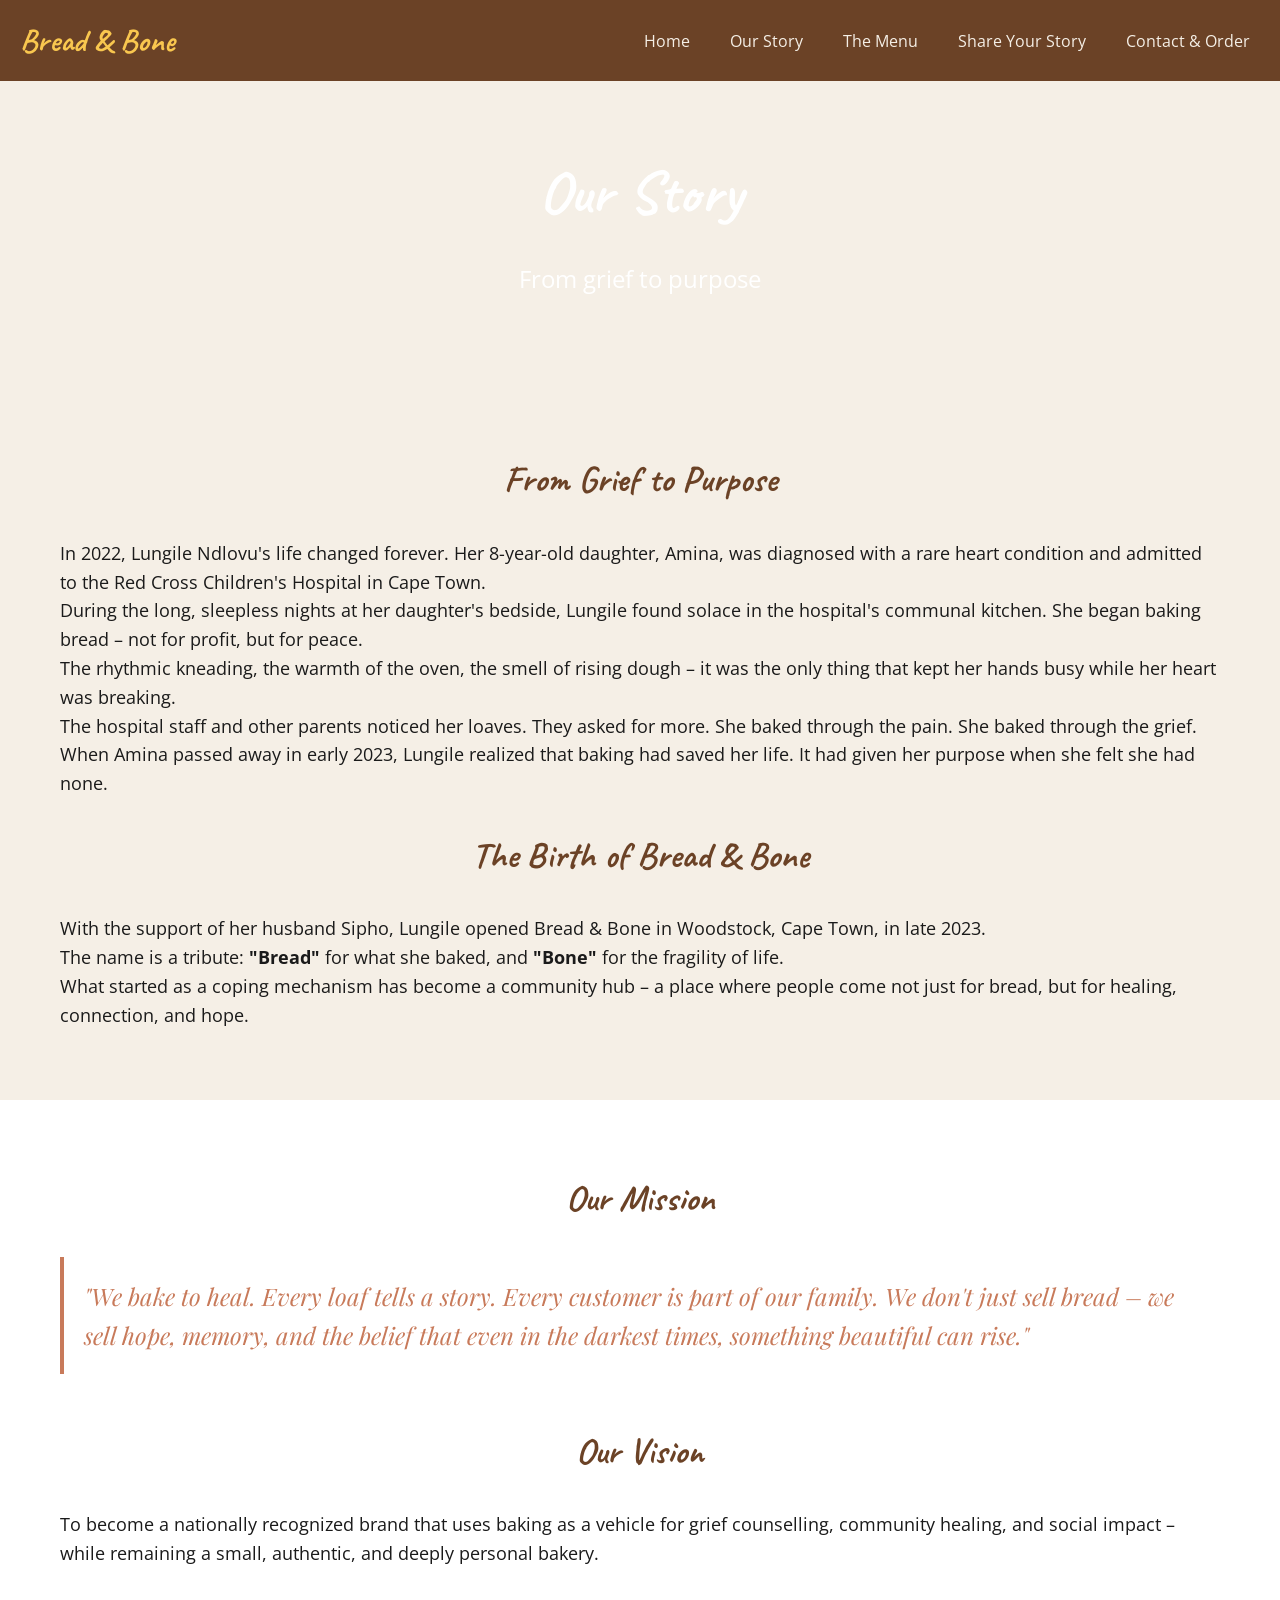
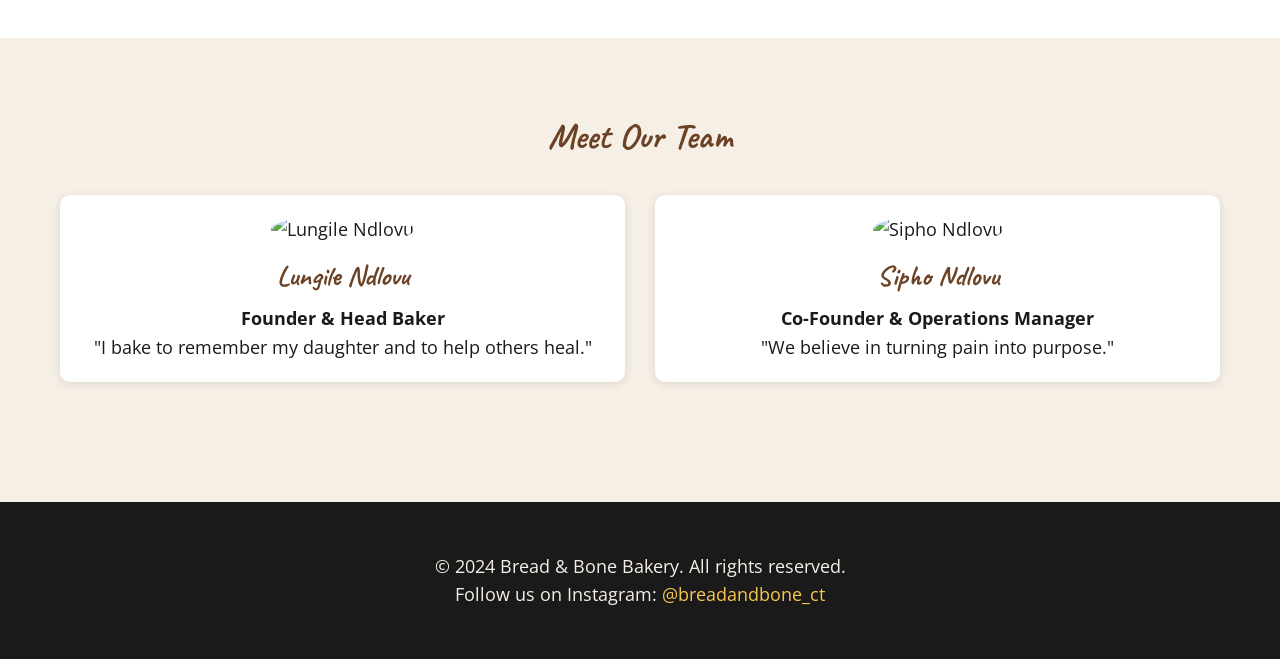
==== about.html @ 4ab81f56 "Move HTML pages to project root" ====
<!DOCTYPE html>
<html lang="en">
<head>
    <meta charset="UTF-8">
    <meta name="viewport" content="width=device-width, initial-scale=1.0">
    <title>Bread & Bone Bakery - Our Story</title>
    
    <!-- ===== GOOGLE FONTS ===== -->
    <link href="https://fonts.googleapis.com/css2?family=Caveat:wght@400;700&family=Open+Sans:wght@400;600&family=Playfair+Display:ital@0;1&display=swap" rel="stylesheet">
    
    <!-- ===== CSS ===== -->
    <link rel="stylesheet" href="css/style.css">
</head>
<body>

    <!-- ================================ -->
    <!-- HEADER & NAVIGATION             -->
    <!-- ================================ -->
    <header>
        <div class="logo">
            <a href="index.html">Bread & Bone</a>
        </div>
        <nav>
            <ul>
                <li><a href="index.html">Home</a></li>
                <li><a href="about.html">Our Story</a></li>
                <li><a href="services.html">The Menu</a></li>
                <li><a href="enquiry.html">Share Your Story</a></li>
                <li><a href="contact.html">Contact & Order</a></li>
            </ul>
        </nav>
    </header>

    <!-- ================================ -->
    <!-- HERO SECTION                    -->
    <!-- ================================ -->
    <section class="hero" style="height: 300px;">
        <h1>Our Story</h1>
        <p>From grief to purpose</p>
    </section>

    <!-- ================================ -->
    <!-- HISTORY SECTION                 -->
    <!-- ================================ -->
    <section class="section">
        <div class="container">
            <h2>From Grief to Purpose</h2>
            
            <p>In 2022, Lungile Ndlovu's life changed forever. Her 8-year-old daughter, Amina, was diagnosed with a rare heart condition and admitted to the Red Cross Children's Hospital in Cape Town.</p>
            
            <p>During the long, sleepless nights at her daughter's bedside, Lungile found solace in the hospital's communal kitchen. She began baking bread – not for profit, but for peace.</p>
            
            <p>The rhythmic kneading, the warmth of the oven, the smell of rising dough – it was the only thing that kept her hands busy while her heart was breaking.</p>
            
            <p>The hospital staff and other parents noticed her loaves. They asked for more. She baked through the pain. She baked through the grief.</p>
            
            <p>When Amina passed away in early 2023, Lungile realized that baking had saved her life. It had given her purpose when she felt she had none.</p>
            
            <br>

            <h2>The Birth of Bread & Bone</h2>
            
            <p>With the support of her husband Sipho, Lungile opened Bread & Bone in Woodstock, Cape Town, in late 2023.</p>
            
            <p>The name is a tribute: <strong>"Bread"</strong> for what she baked, and <strong>"Bone"</strong> for the fragility of life.</p>
            
            <p>What started as a coping mechanism has become a community hub – a place where people come not just for bread, but for healing, connection, and hope.</p>
        </div>
    </section>

    <!-- ================================ -->
    <!-- MISSION & VISION SECTION        -->
    <!-- ================================ -->
    <section class="section" style="background-color: #fff;">
        <div class="container">
            <h2>Our Mission</h2>
            <blockquote>
                "We bake to heal. Every loaf tells a story. Every customer is part of our family. We don't just sell bread – we sell hope, memory, and the belief that even in the darkest times, something beautiful can rise."
            </blockquote>
            
            <br>
            
            <h2>Our Vision</h2>
            <p>To become a nationally recognized brand that uses baking as a vehicle for grief counselling, community healing, and social impact – while remaining a small, authentic, and deeply personal bakery.</p>
        </div>
    </section>

    <!-- ================================ -->
    <!-- TEAM SECTION                    -->
    <!-- ================================ -->
    <section class="section">
        <div class="container">
            <h2>Meet Our Team</h2>
            <div class="team-grid">

                <div class="team-member">
                    <img src="images/lungile-portrait.jpg" alt="Lungile Ndlovu">
                    <h3>Lungile Ndlovu</h3>
                    <p><strong>Founder &amp; Head Baker</strong></p>
                    <p>"I bake to remember my daughter and to help others heal."</p>
                </div>

                <div class="team-member">
                    <img src="images/sipho-portrait.jpg" alt="Sipho Ndlovu">
                    <h3>Sipho Ndlovu</h3>
                    <p><strong>Co-Founder &amp; Operations Manager</strong></p>
                    <p>"We believe in turning pain into purpose."</p>
                </div>

            </div>
        </div>
    </section>

    <!-- ================================ -->
    <!-- FOOTER                           -->
    <!-- ================================ -->
    <footer>
        <div class="container">
            <p>&copy; 2024 Bread & Bone Bakery. All rights reserved.</p>
            <p>Follow us on Instagram: <a href="https://www.instagram.com/breadandbone_ct" target="_blank">@breadandbone_ct</a></p>
        </div>
    </footer>

</body>
</html>
---- css/style.css ----
/* ============================
   BREAD & BONE BAKERY - STYLE
   ============================ */

/* -------- RESET & BASE -------- */
* {
    margin: 0;
    padding: 0;
    box-sizing: border-box;
}

body {
    font-family: 'Open Sans', sans-serif;
    font-size: 18px;
    line-height: 1.6;
    color: #1A1A1A;
    background-color: #F5EFE6;
}

a {
    color: #6B4226;
    text-decoration: none;
}

a:hover {
    color: #C87A5A;
}

/* -------- HEADINGS -------- */
h1, h2, h3 {
    font-family: 'Caveat', cursive;
    color: #6B4226;
}

h1 {
    font-size: 48px;
}

h2 {
    font-size: 36px;
}

h3 {
    font-size: 28px;
}

/* -------- QUOTATIONS -------- */
blockquote {
    font-family: 'Playfair Display', serif;
    font-size: 24px;
    color: #C87A5A;
    font-style: italic;
    padding: 20px;
    border-left: 4px solid #C87A5A;
    margin: 20px 0;
}

/* -------- CONTAINER -------- */
.container {
    max-width: 1200px;
    margin: 0 auto;
    padding: 20px;
}

/* -------- HEADER / NAVIGATION -------- */
header {
    background-color: #6B4226;
    padding: 15px 20px;
    display: flex;
    justify-content: space-between;
    align-items: center;
    flex-wrap: wrap;
}

header .logo a {
    font-family: 'Caveat', cursive;
    font-size: 32px;
    color: #F9C74F;
    font-weight: bold;
}

nav ul {
    list-style: none;
    display: flex;
    gap: 20px;
    flex-wrap: wrap;
}

nav ul li a {
    color: #F5EFE6;
    font-size: 16px;
    padding: 5px 10px;
}

nav ul li a:hover {
    color: #F9C74F;
    text-decoration: underline;
}

/* -------- HERO SECTION -------- */
.hero {
    background: linear-gradient(rgba(0,0,0,0.5), rgba(0,0,0,0.5));
    background-image: url('../images/hero-bread.jpg');
    background-size: cover;
    background-position: center;
    height: 500px;
    display: flex;
    flex-direction: column;
    justify-content: center;
    align-items: center;
    text-align: center;
    color: white;
    padding: 20px;
}

.hero h1 {
    color: white;
    font-size: 60px;
}

.hero p {
    font-size: 24px;
    margin: 20px 0;
}

.hero .btn {
    background-color: #C87A5A;
    color: white;
    padding: 15px 40px;
    border-radius: 8px;
    font-size: 18px;
    font-weight: bold;
}

.hero .btn:hover {
    background-color: #6B4226;
}

/* -------- BUTTONS -------- */
.btn {
    display: inline-block;
    background-color: #C87A5A;
    color: white;
    padding: 12px 30px;
    border-radius: 8px;
    font-weight: bold;
    border: none;
    cursor: pointer;
}

.btn:hover {
    background-color: #6B4226;
    color: white;
}

/* -------- SECTION -------- */
.section {
    padding: 50px 20px;
}

.section h2 {
    text-align: center;
    margin-bottom: 30px;
}

/* -------- PRODUCT GRID -------- */
.product-grid {
    display: grid;
    grid-template-columns: repeat(auto-fit, minmax(250px, 1fr));
    gap: 30px;
}

.product-card {
    background: white;
    border-radius: 10px;
    padding: 20px;
    text-align: center;
    box-shadow: 0 2px 10px rgba(0,0,0,0.1);
}

.product-card img {
    width: 100%;
    height: 200px;
    object-fit: cover;
    border-radius: 8px;
}

.product-card h3 {
    margin: 15px 0 10px;
}

.product-card .price {
    font-weight: bold;
    color: #C87A5A;
    font-size: 20px;
}

/* -------- FORMS -------- */
form {
    background: white;
    padding: 30px;
    border-radius: 10px;
    max-width: 600px;
    margin: 20px auto;
    box-shadow: 0 2px 10px rgba(0,0,0,0.1);
}

form label {
    display: block;
    font-weight: bold;
    margin-top: 15px;
}

form input, form textarea, form select {
    width: 100%;
    padding: 10px;
    border: 1px solid #ddd;
    border-radius: 5px;
    font-size: 16px;
    margin-top: 5px;
}

form button {
    margin-top: 20px;
    width: 100%;
}

/* -------- TEAM SECTION -------- */
.team-grid {
    display: grid;
    grid-template-columns: repeat(auto-fit, minmax(200px, 1fr));
    gap: 30px;
}

.team-member {
    text-align: center;
    background: white;
    padding: 20px;
    border-radius: 10px;
    box-shadow: 0 2px 10px rgba(0,0,0,0.1);
}

.team-member img {
    width: 150px;
    height: 150px;
    border-radius: 50%;
    object-fit: cover;
}

.team-member h3 {
    margin: 10px 0 5px;
}

/* -------- FOOTER -------- */
footer {
    background-color: #1A1A1A;
    color: #F5EFE6;
    text-align: center;
    padding: 30px 20px;
    margin-top: 50px;
}

footer a {
    color: #F9C74F;
}

footer a:hover {
    color: #C87A5A;
}

/* -------- RESPONSIVE -------- */
@media (max-width: 768px) {
    header {
        flex-direction: column;
        text-align: center;
    }
    
    nav ul {
        justify-content: center;
        margin-top: 10px;
    }
    
    .hero h1 {
        font-size: 36px;
    }
    
    .hero p {
        font-size: 18px;
    }
    
    .product-grid {
        grid-template-columns: 1fr;
    }
    
    .team-grid {
        grid-template-columns: 1fr;
    }
}

/* -------- CONTACT PAGE GRID -------- */
.contact-grid {
    display: grid;
    grid-template-columns: 1fr 1fr;
    gap: 50px;
}

@media (max-width: 768px) {
    .contact-grid {
        grid-template-columns: 1fr;
        gap: 30px;
    }
}
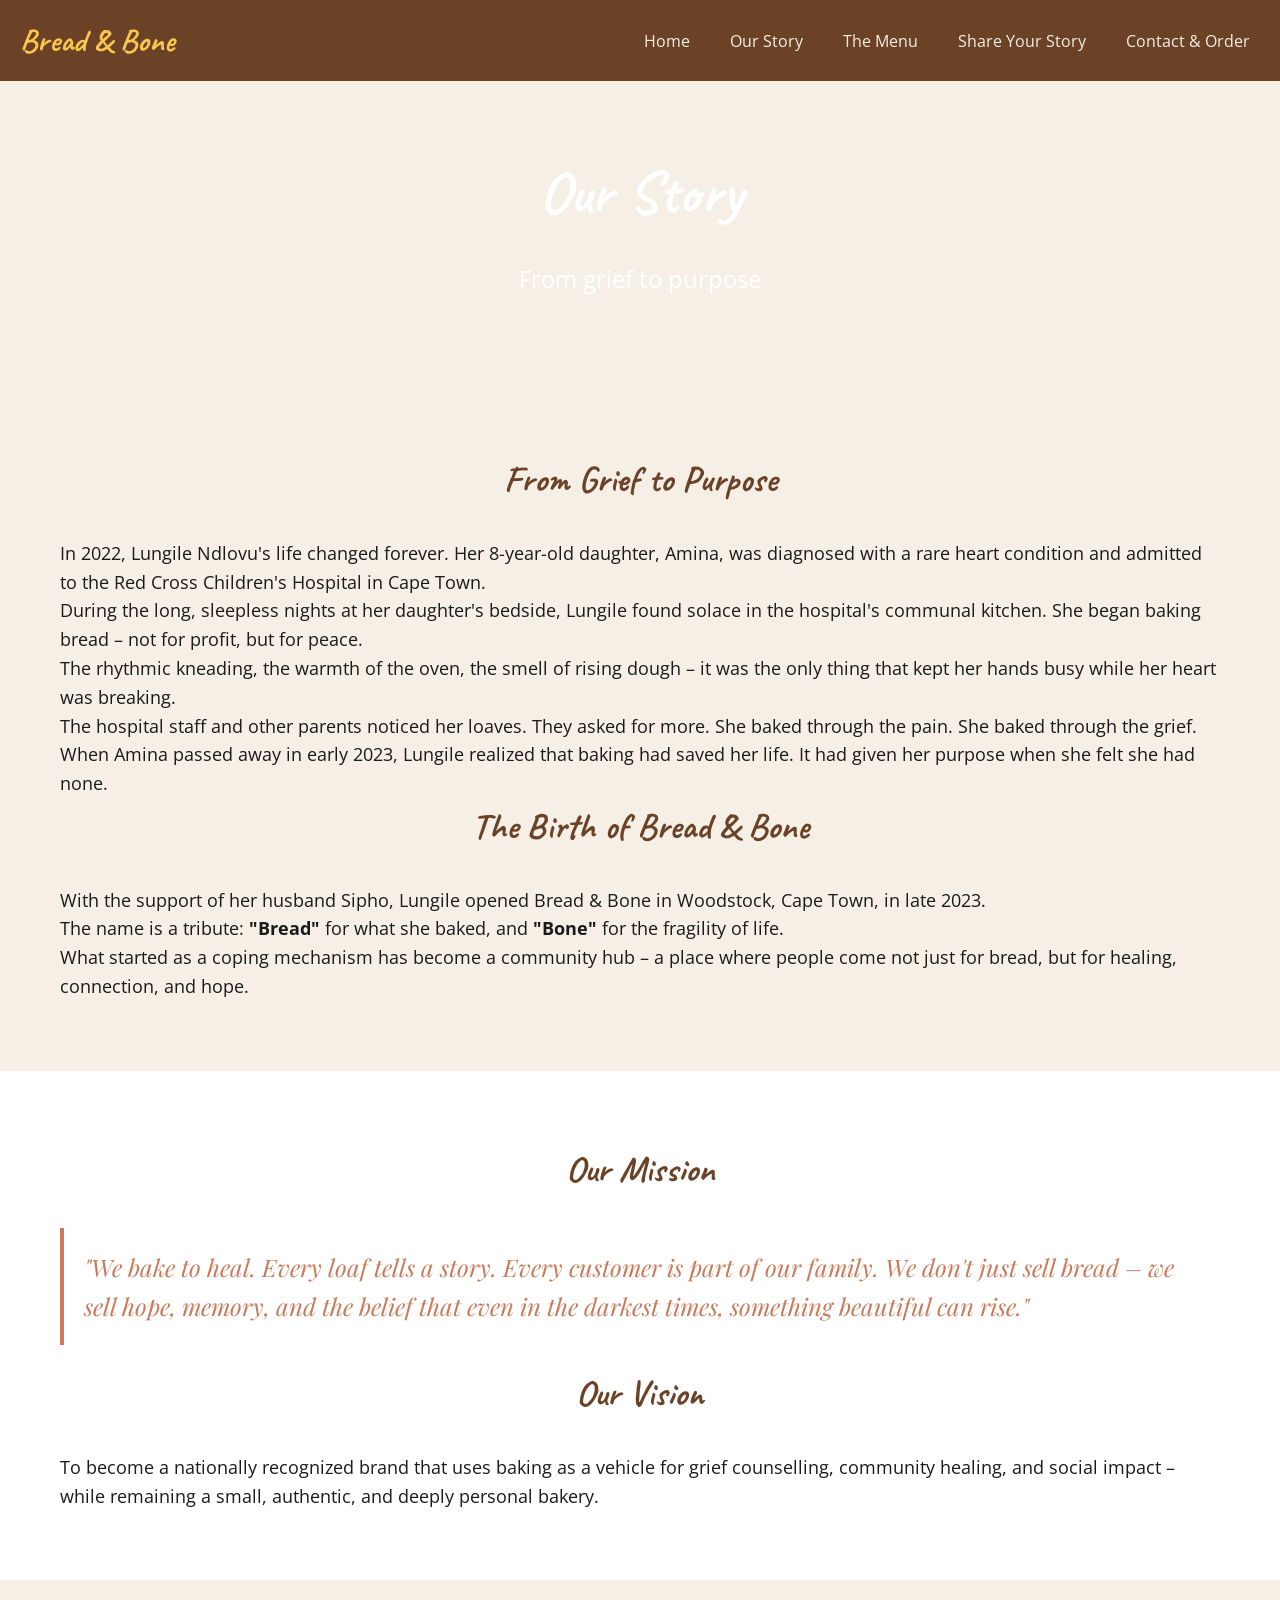
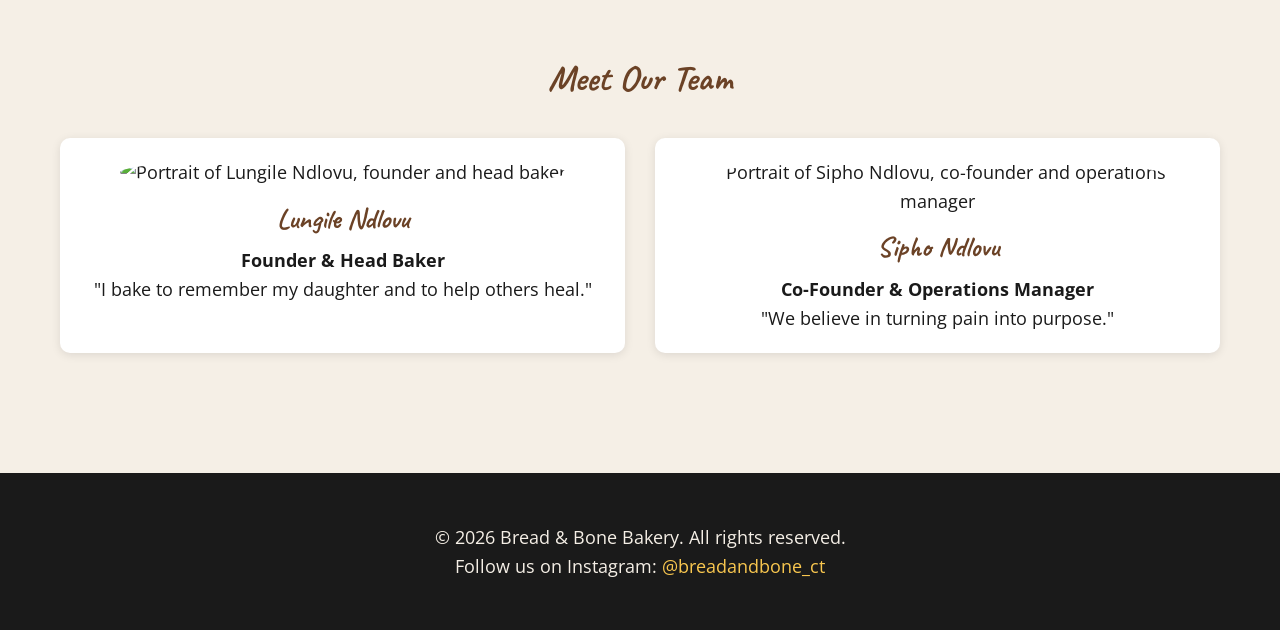
==== commit 62179f8f: "Improve About page structure and SEO metadata" ====
--- a/about.html
+++ b/about.html
@@ -1,26 +1,36 @@
+
 <!DOCTYPE html>
 <html lang="en">
 <head>
     <meta charset="UTF-8">
     <meta name="viewport" content="width=device-width, initial-scale=1.0">
-    <title>Bread & Bone Bakery - Our Story</title>
-    
-    <!-- ===== GOOGLE FONTS ===== -->
+
+    <!-- SEO Metadata -->
+    <title>Our Story | Bread & Bone Bakery</title>
+    <meta name="description" content="Discover the story behind Bread & Bone Bakery, a fictional family-run bakery in Woodstock, Cape Town, built around baking, community and hope.">
+    <meta name="keywords" content="Bread and Bone Bakery, bakery story, Woodstock bakery, Cape Town bakery, artisan bread, bakery community">
+    <meta name="author" content="Bread & Bone Bakery">
+
+    <!-- Open Graph Metadata -->
+    <meta property="og:title" content="Our Story | Bread & Bone Bakery">
+    <meta property="og:description" content="Discover the story, people and purpose behind Bread & Bone Bakery in Woodstock, Cape Town.">
+    <meta property="og:type" content="website">
+
+    <!-- Google Fonts -->
     <link href="https://fonts.googleapis.com/css2?family=Caveat:wght@400;700&family=Open+Sans:wght@400;600&family=Playfair+Display:ital@0;1&display=swap" rel="stylesheet">
-    
-    <!-- ===== CSS ===== -->
+
+    <!-- CSS -->
     <link rel="stylesheet" href="css/style.css">
 </head>
 <body>
 
-    <!-- ================================ -->
-    <!-- HEADER & NAVIGATION             -->
-    <!-- ================================ -->
+    <!-- HEADER & NAVIGATION -->
     <header>
         <div class="logo">
             <a href="index.html">Bread & Bone</a>
         </div>
-        <nav>
+
+        <nav aria-label="Main navigation">
             <ul>
                 <li><a href="index.html">Home</a></li>
                 <li><a href="about.html">Our Story</a></li>
@@ -31,95 +41,92 @@
         </nav>
     </header>
 
-    <!-- ================================ -->
-    <!-- HERO SECTION                    -->
-    <!-- ================================ -->
-    <section class="hero" style="height: 300px;">
-        <h1>Our Story</h1>
-        <p>From grief to purpose</p>
-    </section>
+    <main>
 
-    <!-- ================================ -->
-    <!-- HISTORY SECTION                 -->
-    <!-- ================================ -->
-    <section class="section">
-        <div class="container">
-            <h2>From Grief to Purpose</h2>
-            
-            <p>In 2022, Lungile Ndlovu's life changed forever. Her 8-year-old daughter, Amina, was diagnosed with a rare heart condition and admitted to the Red Cross Children's Hospital in Cape Town.</p>
-            
-            <p>During the long, sleepless nights at her daughter's bedside, Lungile found solace in the hospital's communal kitchen. She began baking bread – not for profit, but for peace.</p>
-            
-            <p>The rhythmic kneading, the warmth of the oven, the smell of rising dough – it was the only thing that kept her hands busy while her heart was breaking.</p>
-            
-            <p>The hospital staff and other parents noticed her loaves. They asked for more. She baked through the pain. She baked through the grief.</p>
-            
-            <p>When Amina passed away in early 2023, Lungile realized that baking had saved her life. It had given her purpose when she felt she had none.</p>
-            
-            <br>
+        <!-- HERO SECTION -->
+        <section class="hero" style="height: 300px;">
+            <h1>Our Story</h1>
+            <p>From grief to purpose</p>
+        </section>
 
-            <h2>The Birth of Bread & Bone</h2>
-            
-            <p>With the support of her husband Sipho, Lungile opened Bread & Bone in Woodstock, Cape Town, in late 2023.</p>
-            
-            <p>The name is a tribute: <strong>"Bread"</strong> for what she baked, and <strong>"Bone"</strong> for the fragility of life.</p>
-            
-            <p>What started as a coping mechanism has become a community hub – a place where people come not just for bread, but for healing, connection, and hope.</p>
-        </div>
-    </section>
+        <!-- HISTORY SECTION -->
+        <section class="section">
+            <div class="container">
+                <h2>From Grief to Purpose</h2>
 
-    <!-- ================================ -->
-    <!-- MISSION & VISION SECTION        -->
-    <!-- ================================ -->
-    <section class="section" style="background-color: #fff;">
-        <div class="container">
-            <h2>Our Mission</h2>
-            <blockquote>
-                "We bake to heal. Every loaf tells a story. Every customer is part of our family. We don't just sell bread – we sell hope, memory, and the belief that even in the darkest times, something beautiful can rise."
-            </blockquote>
-            
-            <br>
-            
-            <h2>Our Vision</h2>
-            <p>To become a nationally recognized brand that uses baking as a vehicle for grief counselling, community healing, and social impact – while remaining a small, authentic, and deeply personal bakery.</p>
-        </div>
-    </section>
+                <p>In 2022, Lungile Ndlovu's life changed forever. Her 8-year-old daughter, Amina, was diagnosed with a rare heart condition and admitted to the Red Cross Children's Hospital in Cape Town.</p>
 
-    <!-- ================================ -->
-    <!-- TEAM SECTION                    -->
-    <!-- ================================ -->
-    <section class="section">
-        <div class="container">
-            <h2>Meet Our Team</h2>
-            <div class="team-grid">
+                <p>During the long, sleepless nights at her daughter's bedside, Lungile found solace in the hospital's communal kitchen. She began baking bread – not for profit, but for peace.</p>
 
-                <div class="team-member">
-                    <img src="images/lungile-portrait.jpg" alt="Lungile Ndlovu">
-                    <h3>Lungile Ndlovu</h3>
-                    <p><strong>Founder &amp; Head Baker</strong></p>
-                    <p>"I bake to remember my daughter and to help others heal."</p>
+                <p>The rhythmic kneading, the warmth of the oven, the smell of rising dough – it was the only thing that kept her hands busy while her heart was breaking.</p>
+
+                <p>The hospital staff and other parents noticed her loaves. They asked for more. She baked through the pain. She baked through the grief.</p>
+
+                <p>When Amina passed away in early 2023, Lungile realized that baking had saved her life. It had given her purpose when she felt she had none.</p>
+
+                <h2>The Birth of Bread & Bone</h2>
+
+                <p>With the support of her husband Sipho, Lungile opened Bread & Bone in Woodstock, Cape Town, in late 2023.</p>
+
+                <p>The name is a tribute: <strong>"Bread"</strong> for what she baked, and <strong>"Bone"</strong> for the fragility of life.</p>
+
+                <p>What started as a coping mechanism has become a community hub – a place where people come not just for bread, but for healing, connection, and hope.</p>
+            </div>
+        </section>
+
+        <!-- MISSION & VISION SECTION -->
+        <section class="section" style="background-color: #fff;">
+            <div class="container">
+                <h2>Our Mission</h2>
+
+                <blockquote>
+                    "We bake to heal. Every loaf tells a story. Every customer is part of our family. We don't just sell bread – we sell hope, memory, and the belief that even in the darkest times, something beautiful can rise."
+                </blockquote>
+
+                <h2>Our Vision</h2>
+
+                <p>To become a nationally recognized brand that uses baking as a vehicle for grief counselling, community healing, and social impact – while remaining a small, authentic, and deeply personal bakery.</p>
+            </div>
+        </section>
+
+        <!-- TEAM SECTION -->
+        <section class="section">
+            <div class="container">
+                <h2>Meet Our Team</h2>
+
+                <div class="team-grid">
+
+                    <div class="team-member">
+                        <img src="images/lungile-portrait.jpg" alt="Portrait of Lungile Ndlovu, founder and head baker">
+                        <h3>Lungile Ndlovu</h3>
+                        <p><strong>Founder &amp; Head Baker</strong></p>
+                        <p>"I bake to remember my daughter and to help others heal."</p>
+                    </div>
+
+                    <div class="team-member">
+                        <img src="images/sipho-portrait.jpg" alt="Portrait of Sipho Ndlovu, co-founder and operations manager">
+                        <h3>Sipho Ndlovu</h3>
+                        <p><strong>Co-Founder &amp; Operations Manager</strong></p>
+                        <p>"We believe in turning pain into purpose."</p>
+                    </div>
+
                 </div>
+            </div>
+        </section>
 
-                <div class="team-member">
-                    <img src="images/sipho-portrait.jpg" alt="Sipho Ndlovu">
-                    <h3>Sipho Ndlovu</h3>
-                    <p><strong>Co-Founder &amp; Operations Manager</strong></p>
-                    <p>"We believe in turning pain into purpose."</p>
-                </div>
+    </main>
 
-            </div>
-        </div>
-    </section>
-
-    <!-- ================================ -->
-    <!-- FOOTER                           -->
-    <!-- ================================ -->
+    <!-- FOOTER -->
     <footer>
         <div class="container">
-            <p>&copy; 2024 Bread & Bone Bakery. All rights reserved.</p>
-            <p>Follow us on Instagram: <a href="https://www.instagram.com/breadandbone_ct" target="_blank">@breadandbone_ct</a></p>
+            <p>&copy; 2026 Bread & Bone Bakery. All rights reserved.</p>
+            <p>Follow us on Instagram:
+                <a href="https://www.instagram.com/breadandbone_ct"
+                   target="_blank"
+                   rel="noopener noreferrer">@breadandbone_ct</a>
+            </p>
         </div>
     </footer>
 
 </body>
-</html>+</html>
